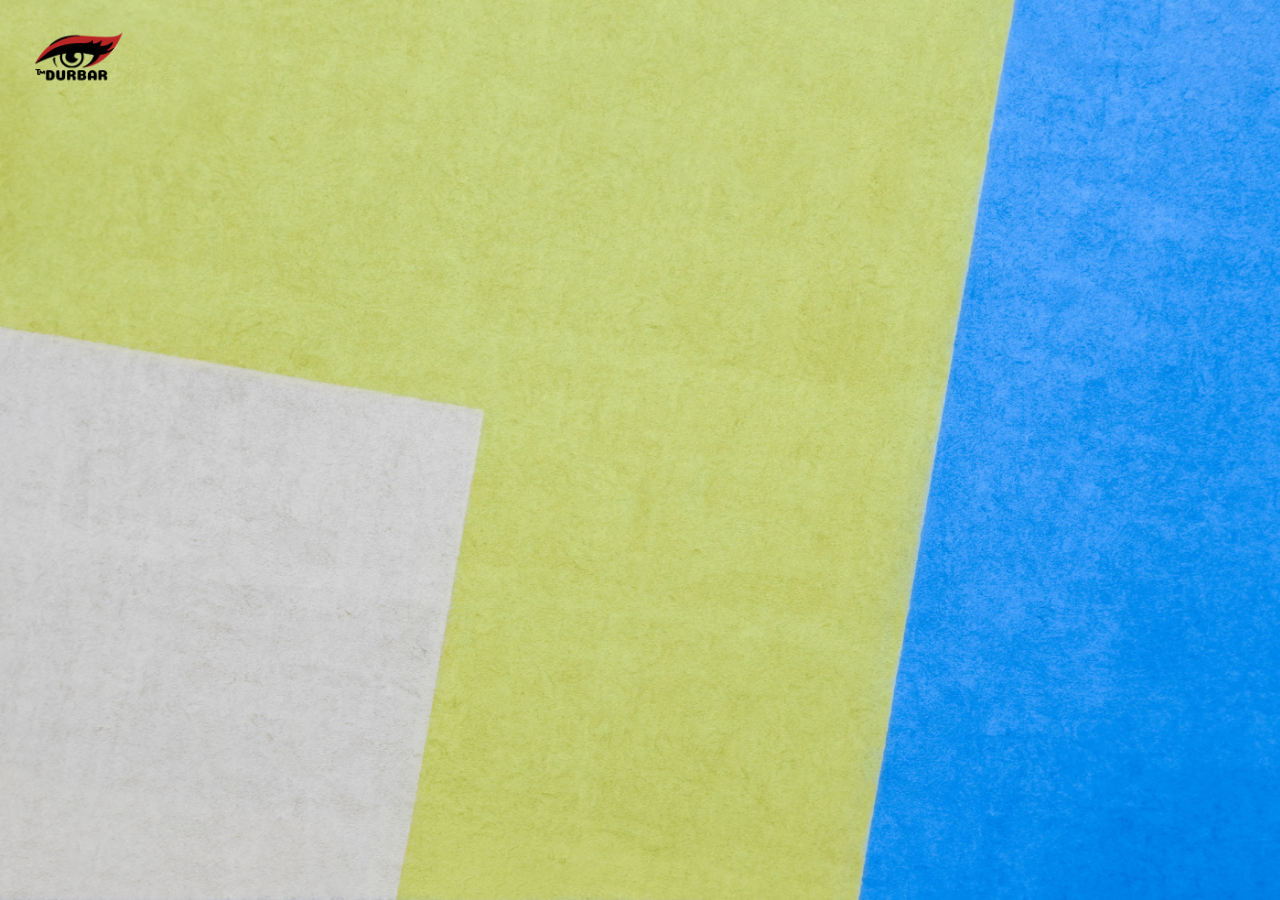
==== Personal Blog.html @ c0bbb01e "add blog" ====
<!DOCTYPE html>
<html lang="en">
<head>
    <meta charset="UTF-8">
    <meta http-equiv="X-UA-Compatible" content="IE=edge">
    <meta name="viewport" content="width=device-width, initial-scale=1.0">
    <title>AK Blogs</title>
    <link rel="stylesheet" href="Blog.css">
</head>
<body>
    <div class="hero">
    <nav>
        <img src="/Images/201973173_489742532116345_1535642979157361909_n.png" class="logo">
    </nav>
    </div>
</body>
</html>
---- Blog.css ----
*{
    margin: 0;
    padding: 0;
    font-family: sans-serif;
}
.hero{
    background-image:url(/Images/colorbg.jpg);
    background-size: cover;
    height: 100vh;
    background-repeat: repeat;
}
nav{
    display: flex;
    width: 84%;
    margin: 0;
    align-items: center;
    justify-content: space-between;
}
.logo{
    width: 120px;
    cursor: pointer;
    margin-left:1em;
    /* box-shadow: 0 0 10px 10px chocolate; */
}
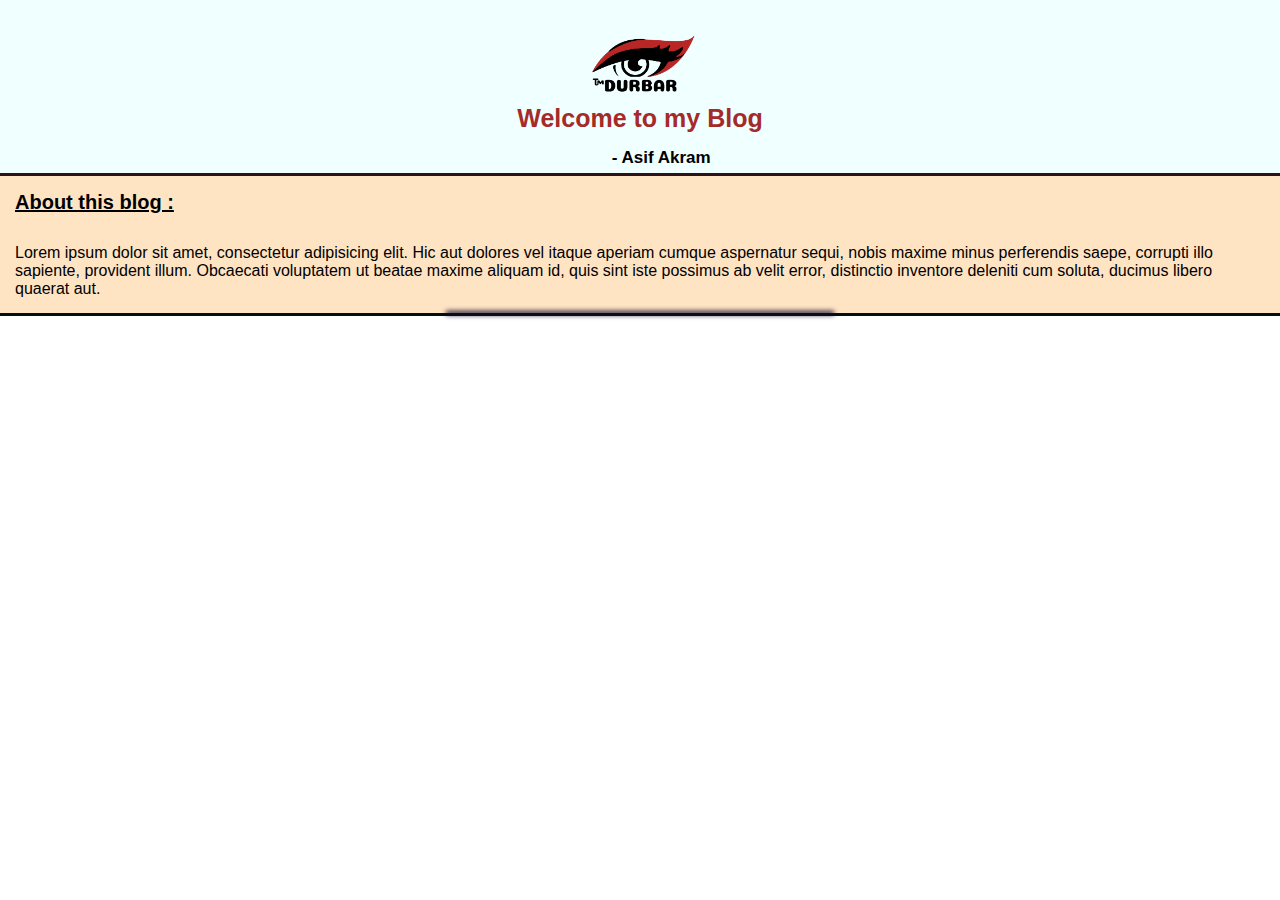
==== commit 772911fa: "working on blog" ====
--- a/Personal Blog.html
+++ b/Personal Blog.html
@@ -4,14 +4,25 @@
     <meta charset="UTF-8">
     <meta http-equiv="X-UA-Compatible" content="IE=edge">
     <meta name="viewport" content="width=device-width, initial-scale=1.0">
-    <title>AK Blogs</title>
-    <link rel="stylesheet" href="Blog.css">
+    <title>Blog</title>
+    <link rel="stylesheet" href="Style Blog.css">
 </head>
 <body>
-    <div class="hero">
-    <nav>
-        <img src="/Images/201973173_489742532116345_1535642979157361909_n.png" class="logo">
-    </nav>
-    </div>
+    <section id="blog">
+        <img src="/Images/Logo.png" alt="logo">
+        <div class="blogHead">
+            <span>Welcome to my Blog</span>
+            <h4>&nbsp;&nbsp;&nbsp;&nbsp;&nbsp;&nbsp;&nbsp;&nbsp;&nbsp;&nbsp;&nbsp;&nbsp;&nbsp;&nbsp;&nbsp;&nbsp;&nbsp;&nbsp;&nbsp;&nbsp;- Asif Akram</h4>
+        </div>
+    </section>
+    <section id="content">
+        <div class="starting">
+            <h3>About this blog : </h3>
+            <p>Lorem ipsum dolor sit amet, consectetur adipisicing elit. Hic aut dolores vel itaque aperiam cumque aspernatur sequi, nobis maxime minus perferendis saepe, corrupti illo sapiente, provident illum. Obcaecati voluptatem ut beatae maxime aliquam id, quis sint iste possimus ab velit error, distinctio inventore deleniti cum soluta, ducimus libero quaerat aut.</p>
+        </div>
+        <div class="nmrimg">
+            <img src="/Images/NMR.jpg" alt="" title="Ronaldo, Messi & Neymar">
+        </div>
+    </section>
 </body>
 </html>--- a/Style Blog.css
+++ b/Style Blog.css
@@ -0,0 +1,64 @@
+*{
+    margin: 0px;
+    padding: 0px;
+    font-family:Verdana, Geneva, Tahoma, sans-serif;
+    box-sizing: border-box;
+}
+a{
+    text-decoration: none;
+}
+ul{
+    list-style: none;
+}
+body{
+
+}
+img{
+    width: 140px;
+    cursor: pointer;
+    float: left;
+}
+#blog{
+    display: flex;
+    justify-content: center;
+    align-items: center;
+    flex-direction: column;
+    padding: 5px;
+    background-color: azure;
+    border-bottom: 3px solid rgb(43, 19, 25);
+}
+.blogHead span{
+    color: brown;
+    font-size: 25px;
+    font-weight: bold;
+}
+.blogHead h4{
+    text-align:left;
+    font-size: 17px;
+    margin-top: 15px;
+}
+starting,h3{
+    font-size: 20px;
+    margin:0px;
+    padding: 15px;
+    text-decoration: underline;
+}
+starting,p{
+    margin: 5px;
+    padding: 10px;
+}
+.nmrimg {
+    justify-content: center;
+    display: flex;
+}
+.nmrimg img{
+    width: 30%;
+    box-shadow: 0 0 5px 2px rgb(17, 11, 43);
+}
+.nmrimg img:hover{
+    box-shadow: 0px 0px 4px 3px rgb(99, 12, 23);
+}
+#content{
+    background-color: bisque;
+    border-bottom: 3px solid rgb(5, 15, 15);
+}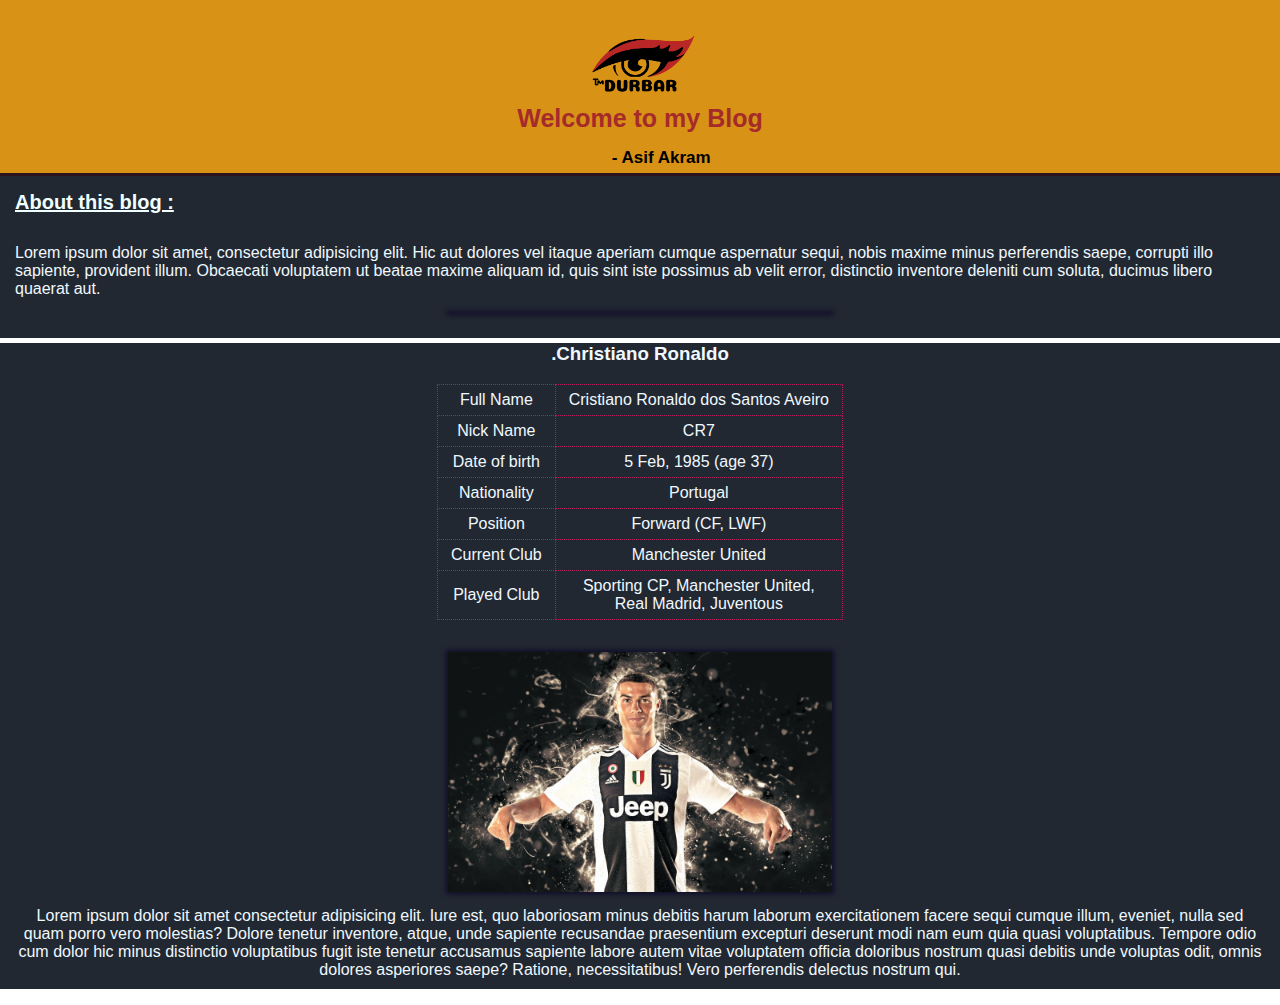
==== commit 4f8ad435: "working on blog" ====
--- a/Personal Blog.html
+++ b/Personal Blog.html
@@ -23,6 +23,52 @@
         <div class="nmrimg">
             <img src="/Images/NMR.jpg" alt="" title="Ronaldo, Messi & Neymar">
         </div>
+        <div class="lb">
+            <p></p>
+        </div>
     </section>
+    <section id="Ronaldo">
+        <div class="cr7">
+        <h3>.Christiano Ronaldo</h3>
+        <div class="tableforcr">
+        <table>
+                <tr>
+                    <td>Full Name</td>
+                    <td>Cristiano Ronaldo dos Santos Aveiro</td>
+                </tr>
+                <tr>
+                    <td>Nick Name</td>
+                    <td>CR7</td>
+                </tr>
+                <tr>
+                    <td>Date of birth</td>
+                    <td>5 Feb, 1985 (age 37)</td>
+                </tr>
+                <tr>
+                    <td>Nationality</td>
+                    <td>Portugal</td>
+                </tr>
+                <tr>
+                    <td>Position</td>
+                    <td>Forward (CF, LWF)</td>
+                </tr>
+                <tr>
+                    <td>Current Club</td>
+                    <td>Manchester United</td>
+                </tr>
+                <tr>
+                    <td>Played Club</td>
+                    <td>Sporting CP, Manchester United,<br>Real Madrid, Juventous</td>
+                </tr>
+        </table>
+        </div>
+        <div class="crimage">
+            <img src="/Images/CR1.jpg" alt="Christiano Ronaldo">
+        </div>
+        <p>Lorem ipsum dolor sit amet consectetur adipisicing elit. Iure est, quo laboriosam minus debitis harum laborum exercitationem facere sequi cumque illum, eveniet, nulla sed quam porro vero molestias? Dolore tenetur inventore, atque, unde sapiente recusandae praesentium excepturi deserunt modi nam eum quia quasi voluptatibus. Tempore odio cum dolor hic minus distinctio voluptatibus fugit iste tenetur accusamus sapiente labore autem vitae voluptatem officia doloribus nostrum quasi debitis unde voluptas odit, omnis dolores asperiores saepe? Ratione, necessitatibus! Vero perferendis delectus nostrum qui.</p>
+        </div>
+
+    </section>
+
 </body>
 </html>--- a/Style Blog.css
+++ b/Style Blog.css
@@ -24,7 +24,7 @@
     align-items: center;
     flex-direction: column;
     padding: 5px;
-    background-color: azure;
+    background-color:#D89216;
     border-bottom: 3px solid rgb(43, 19, 25);
 }
 .blogHead span{
@@ -37,15 +37,18 @@
     font-size: 17px;
     margin-top: 15px;
 }
-starting,h3{
+.starting h3{
     font-size: 20px;
     margin:0px;
     padding: 15px;
     text-decoration: underline;
+    text-align: left;
+    color: azure;
 }
 starting,p{
     margin: 5px;
     padding: 10px;
+    color: aliceblue;
 }
 .nmrimg {
     justify-content: center;
@@ -59,6 +62,52 @@
     box-shadow: 0px 0px 4px 3px rgb(99, 12, 23);
 }
 #content{
-    background-color: bisque;
-    border-bottom: 3px solid rgb(5, 15, 15);
+    background-color: #222831;
+    /* border-bottom: 3px solid rgb(5, 15, 15); */
+}
+#content:hover{
+    box-shadow: 0px 0px 10px 5px white;
+}
+.lb p{
+    /* border-bottom: 2px dotted coral; */
+    background-color: #222831;
+}
+#Ronaldo{
+    background-color: #222831;
+}
+#Ronaldo:hover{
+    box-shadow: 0px 0px 10px 5px white;
+}
+.cr7,h3{
+    text-align: center;
+    text-decoration: none;
+    color: aliceblue;
+    margin-bottom: 1em;
+}
+.tableforcr table{
+    border-collapse: collapse;
+    min-width: 400px;
+    text-align: center;
+    margin-left: auto;
+    margin-right: auto;
+}
+.tableforcr td{
+    border: 1px dotted rgb(184, 28, 93);
+    color:aliceblue;
+    padding: 6px 13px;
+}
+.tableforcr tr:hover{
+    box-shadow: 0px 0px 3px 2px rgb(122, 34, 34);
+}
+.crimage {
+    margin-top: 2em;
+    justify-content: center;
+    display: flex;
+}
+.crimage img{
+    width: 30%;
+    box-shadow: 0 0 5px 2px rgb(17, 11, 43);
+}
+.crimage img:hover{
+    box-shadow: 0px 0px 4px 3px rgb(99, 12, 23);
 }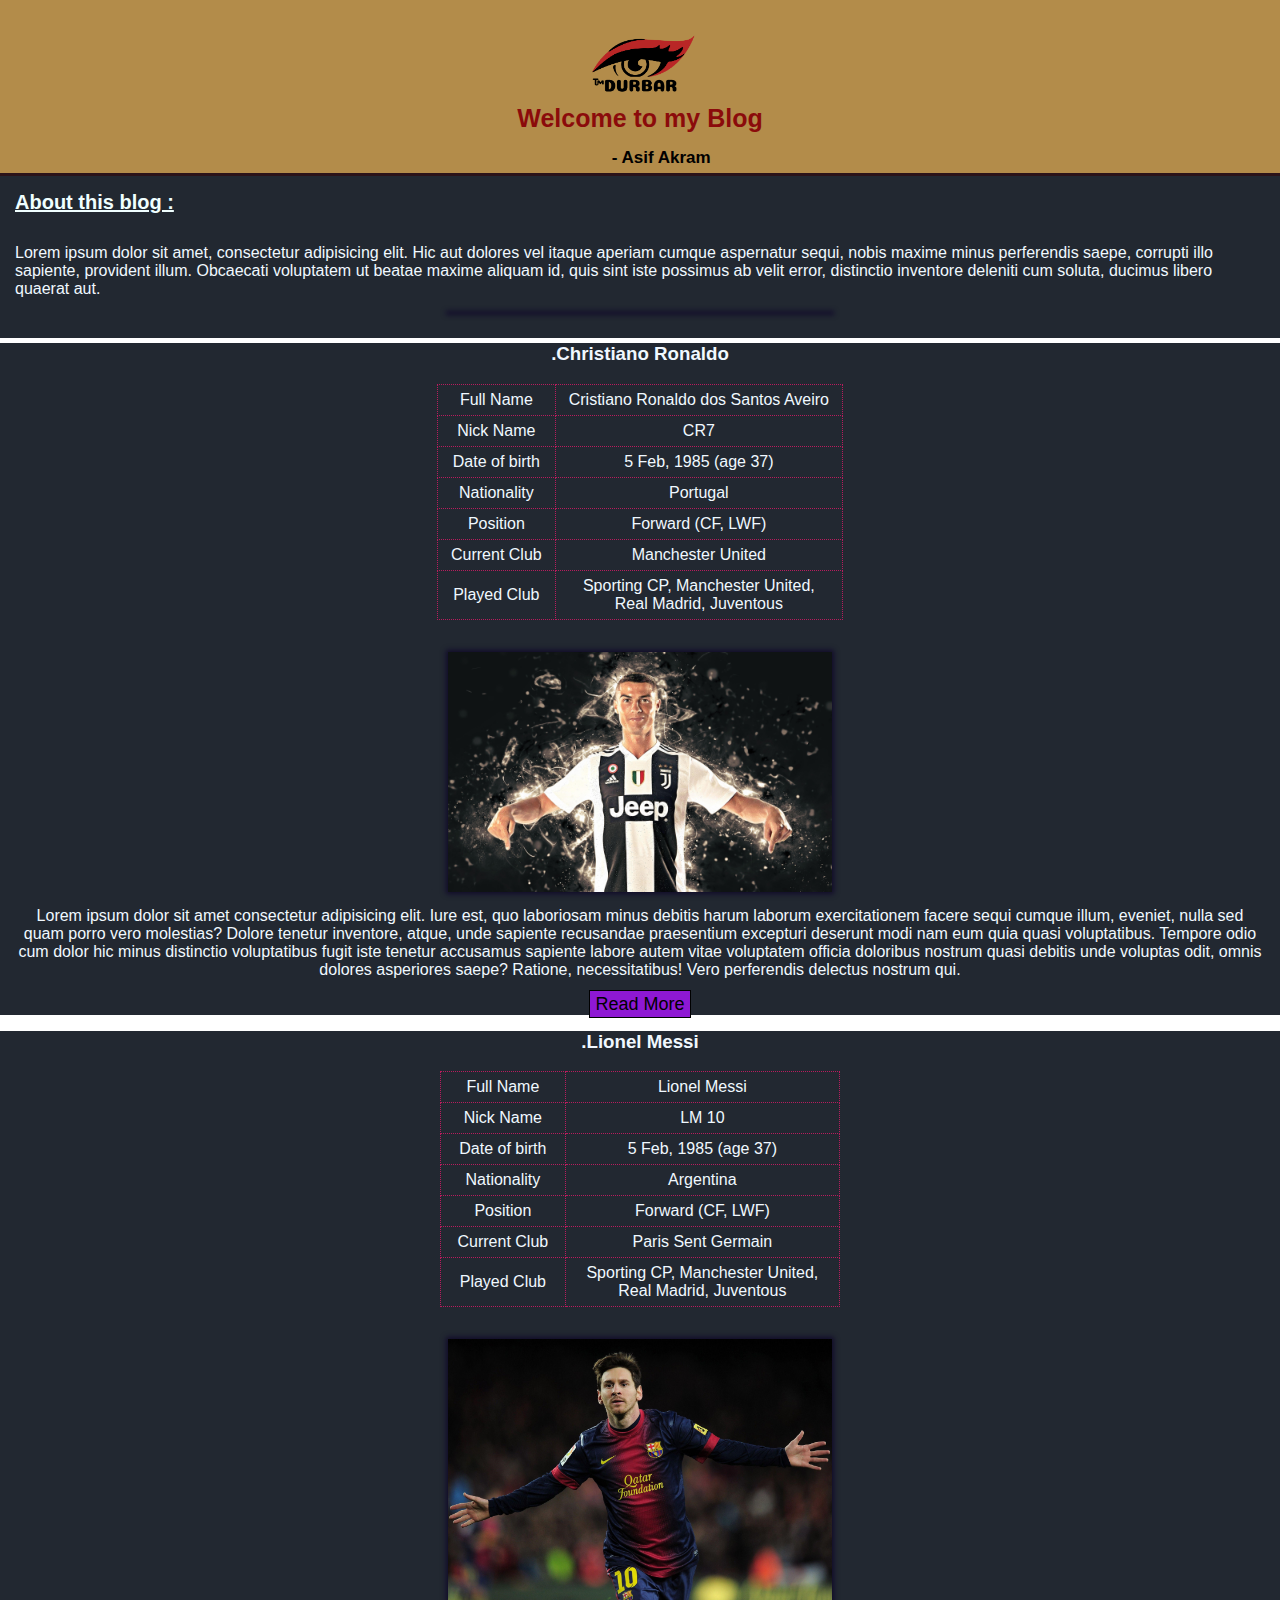
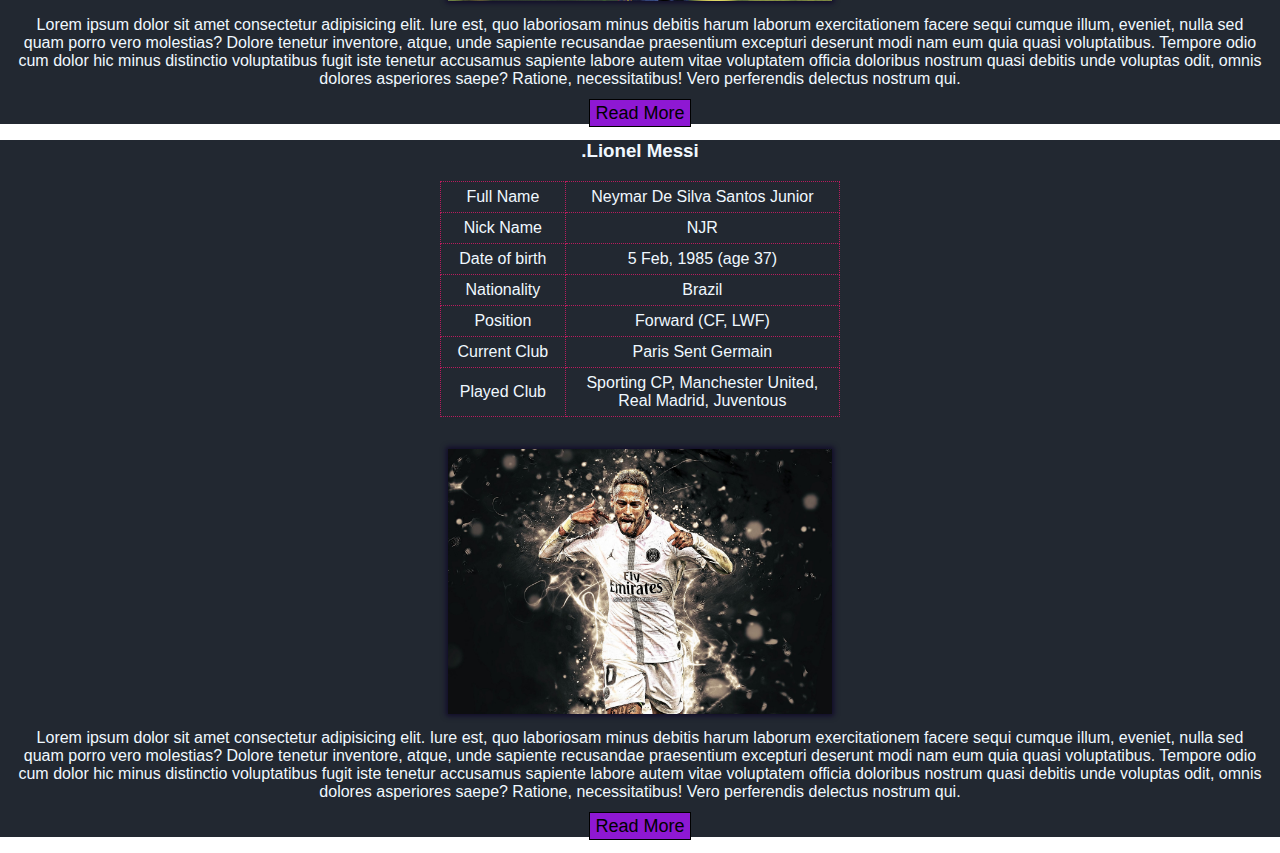
==== commit 30fddab8: "add details" ====
--- a/Personal Blog.html
+++ b/Personal Blog.html
@@ -66,8 +66,109 @@
             <img src="/Images/CR1.jpg" alt="Christiano Ronaldo">
         </div>
         <p>Lorem ipsum dolor sit amet consectetur adipisicing elit. Iure est, quo laboriosam minus debitis harum laborum exercitationem facere sequi cumque illum, eveniet, nulla sed quam porro vero molestias? Dolore tenetur inventore, atque, unde sapiente recusandae praesentium excepturi deserunt modi nam eum quia quasi voluptatibus. Tempore odio cum dolor hic minus distinctio voluptatibus fugit iste tenetur accusamus sapiente labore autem vitae voluptatem officia doloribus nostrum quasi debitis unde voluptas odit, omnis dolores asperiores saepe? Ratione, necessitatibus! Vero perferendis delectus nostrum qui.</p>
-        </div>
+        <div class="crbutton">
+            <a href="https://en.wikipedia.org/wiki/Cristiano_Ronaldo">Read More</a>
+            </button>
+        </div>    
+    </div>
 
+    </section>
+
+
+
+
+
+    <section id="Messi">
+        <div class="lm10">
+            <h3>.Lionel Messi</h3>
+            <div class="tableformessi">
+            <table>
+                    <tr>
+                        <td>Full Name</td>
+                        <td>Lionel Messi</td>
+                    </tr>
+                    <tr>
+                        <td>Nick Name</td>
+                        <td>LM 10</td>
+                    </tr>
+                    <tr>
+                        <td>Date of birth</td>
+                        <td>5 Feb, 1985 (age 37)</td>
+                    </tr>
+                    <tr>
+                        <td>Nationality</td>
+                        <td>Argentina</td>
+                    </tr>
+                    <tr>
+                        <td>Position</td>
+                        <td>Forward (CF, LWF)</td>
+                    </tr>
+                    <tr>
+                        <td>Current Club</td>
+                        <td>Paris Sent Germain</td>
+                    </tr>
+                    <tr>
+                        <td>Played Club</td>
+                        <td>Sporting CP, Manchester United,<br>Real Madrid, Juventous</td>
+                    </tr>
+            </table>
+            </div>
+            <div class="messiimage">
+                <img src="/Images/messi1.jpg" alt="Lionel Messi">
+            </div>
+            <p>Lorem ipsum dolor sit amet consectetur adipisicing elit. Iure est, quo laboriosam minus debitis harum laborum exercitationem facere sequi cumque illum, eveniet, nulla sed quam porro vero molestias? Dolore tenetur inventore, atque, unde sapiente recusandae praesentium excepturi deserunt modi nam eum quia quasi voluptatibus. Tempore odio cum dolor hic minus distinctio voluptatibus fugit iste tenetur accusamus sapiente labore autem vitae voluptatem officia doloribus nostrum quasi debitis unde voluptas odit, omnis dolores asperiores saepe? Ratione, necessitatibus! Vero perferendis delectus nostrum qui.</p>
+            <div class="lmbutton">
+                <a href="https://en.wikipedia.org/wiki/Cristiano_Ronaldo">Read More</a>
+                </button>
+            </div>
+        </div> 
+    </section>
+
+
+    <section id="Neymar">
+        <div class="njr">
+            <h3>.Lionel Messi</h3>
+            <div class="tablefornjr">
+            <table>
+                    <tr>
+                        <td>Full Name</td>
+                        <td>Neymar De Silva Santos Junior</td>
+                    </tr>
+                    <tr>
+                        <td>Nick Name</td>
+                        <td>NJR</td>
+                    </tr>
+                    <tr>
+                        <td>Date of birth</td>
+                        <td>5 Feb, 1985 (age 37)</td>
+                    </tr>
+                    <tr>
+                        <td>Nationality</td>
+                        <td>Brazil</td>
+                    </tr>
+                    <tr>
+                        <td>Position</td>
+                        <td>Forward (CF, LWF)</td>
+                    </tr>
+                    <tr>
+                        <td>Current Club</td>
+                        <td>Paris Sent Germain</td>
+                    </tr>
+                    <tr>
+                        <td>Played Club</td>
+                        <td>Sporting CP, Manchester United,<br>Real Madrid, Juventous</td>
+                    </tr>
+            </table>
+            </div>
+            <div class="njrimage">
+                <img src="/Images/neymar1.jpg" alt="Neymar JR">
+            </div>
+            <p>Lorem ipsum dolor sit amet consectetur adipisicing elit. Iure est, quo laboriosam minus debitis harum laborum exercitationem facere sequi cumque illum, eveniet, nulla sed quam porro vero molestias? Dolore tenetur inventore, atque, unde sapiente recusandae praesentium excepturi deserunt modi nam eum quia quasi voluptatibus. Tempore odio cum dolor hic minus distinctio voluptatibus fugit iste tenetur accusamus sapiente labore autem vitae voluptatem officia doloribus nostrum quasi debitis unde voluptas odit, omnis dolores asperiores saepe? Ratione, necessitatibus! Vero perferendis delectus nostrum qui.</p>
+            <div class="njrbutton">
+                <a href="https://en.wikipedia.org/wiki/Cristiano_Ronaldo">Read More</a>
+                </button>
+            </div>
+        </div> 
     </section>
 
 </body>
--- a/Style Blog.css
+++ b/Style Blog.css
@@ -24,11 +24,11 @@
     align-items: center;
     flex-direction: column;
     padding: 5px;
-    background-color:#D89216;
+    background-color:#b38c4a;
     border-bottom: 3px solid rgb(43, 19, 25);
 }
 .blogHead span{
-    color: brown;
+    color: rgb(139, 11, 11);
     font-size: 25px;
     font-weight: bold;
 }
@@ -110,4 +110,127 @@
 }
 .crimage img:hover{
     box-shadow: 0px 0px 4px 3px rgb(99, 12, 23);
+}
+.crbutton a{
+    border: 1px solid rgb(0, 0, 0);
+    background-color: rgb(142, 24, 211);
+    color: black;
+    font-family:'Franklin Gothic Medium', 'Arial Narrow', Arial, sans-serif;
+    font-weight:500;
+    font-size: 18px;
+    padding: 3px 5px;
+}
+.crbutton a:hover{
+    background-color: #D89216;
+    transition: cubic-bezier(0.55, 0.055, 0.675, 0.19);
+}
+
+/* Copy fromm cr7 */
+
+#Messi{
+    background-color: #222831;
+}
+#Messi:hover{
+    box-shadow: 0px 0px 10px 5px white;
+}
+.lm10,h3{
+    text-align: center;
+    text-decoration: none;
+    color: aliceblue;
+    margin-bottom: 1em;
+}
+.tableformessi table{
+    border-collapse: collapse;
+    min-width: 400px;
+    text-align: center;
+    margin-left: auto;
+    margin-right: auto;
+}
+.tableformessi td{
+    border: 1px dotted rgb(184, 28, 93);
+    color:aliceblue;
+    padding: 6px 13px;
+}
+.tableformessi tr:hover{
+    box-shadow: 0px 0px 3px 2px rgb(122, 34, 34);
+}
+.messiimage {
+    margin-top: 2em;
+    justify-content: center;
+    display: flex;
+}
+.messiimage img{
+    width: 30%;
+    box-shadow: 0 0 5px 2px rgb(17, 11, 43);
+}
+.messiimage img:hover{
+    box-shadow: 0px 0px 4px 3px rgb(99, 12, 23);
+}
+.lmbutton a{
+    border: 1px solid rgb(0, 0, 0);
+    background-color: rgb(142, 24, 211);
+    color: black;
+    font-family:'Franklin Gothic Medium', 'Arial Narrow', Arial, sans-serif;
+    font-weight:500;
+    font-size: 18px;
+    padding: 3px 5px;
+}
+.lmbutton a:hover{
+    background-color: #D89216;
+    transition: cubic-bezier(0.55, 0.055, 0.675, 0.19);
+}
+
+
+
+#Neymar{
+    background-color: #222831;
+}
+#Neymar:hover{
+    box-shadow: 0px 0px 10px 5px white;
+}
+.njr,h3{
+    text-align: center;
+    text-decoration: none;
+    color: aliceblue;
+    margin-bottom: 1em;
+}
+.tablefornjr table{
+    border-collapse: collapse;
+    min-width: 400px;
+    text-align: center;
+    margin-left: auto;
+    margin-right: auto;
+}
+.tablefornjr td{
+    border: 1px dotted rgb(184, 28, 93);
+    color:aliceblue;
+    padding: 6px 13px;
+}
+.tablefornjr tr:hover{
+    box-shadow: 0px 0px 3px 2px rgb(122, 34, 34);
+}
+.njrimage {
+    margin-top: 2em;
+    justify-content: center;
+    display: flex;
+}
+.njrimage img{
+    width: 30%;
+    box-shadow: 0 0 5px 2px rgb(17, 11, 43);
+}
+.njrimage img:hover{
+    box-shadow: 0px 0px 4px 3px rgb(99, 12, 23);
+}
+.njrbutton a{
+    border: 1px solid rgb(0, 0, 0);
+    background-color: rgb(142, 24, 211);
+    color: black;
+    font-family:'Franklin Gothic Medium', 'Arial Narrow', Arial, sans-serif;
+    font-weight:500;
+    font-size: 18px;
+    padding: 3px 5px;
+}
+.njrbutton a:hover{
+    background-color: #D89216;
+    transition: cubic-bezier(0.55, 0.055, 0.675, 0.19);
 }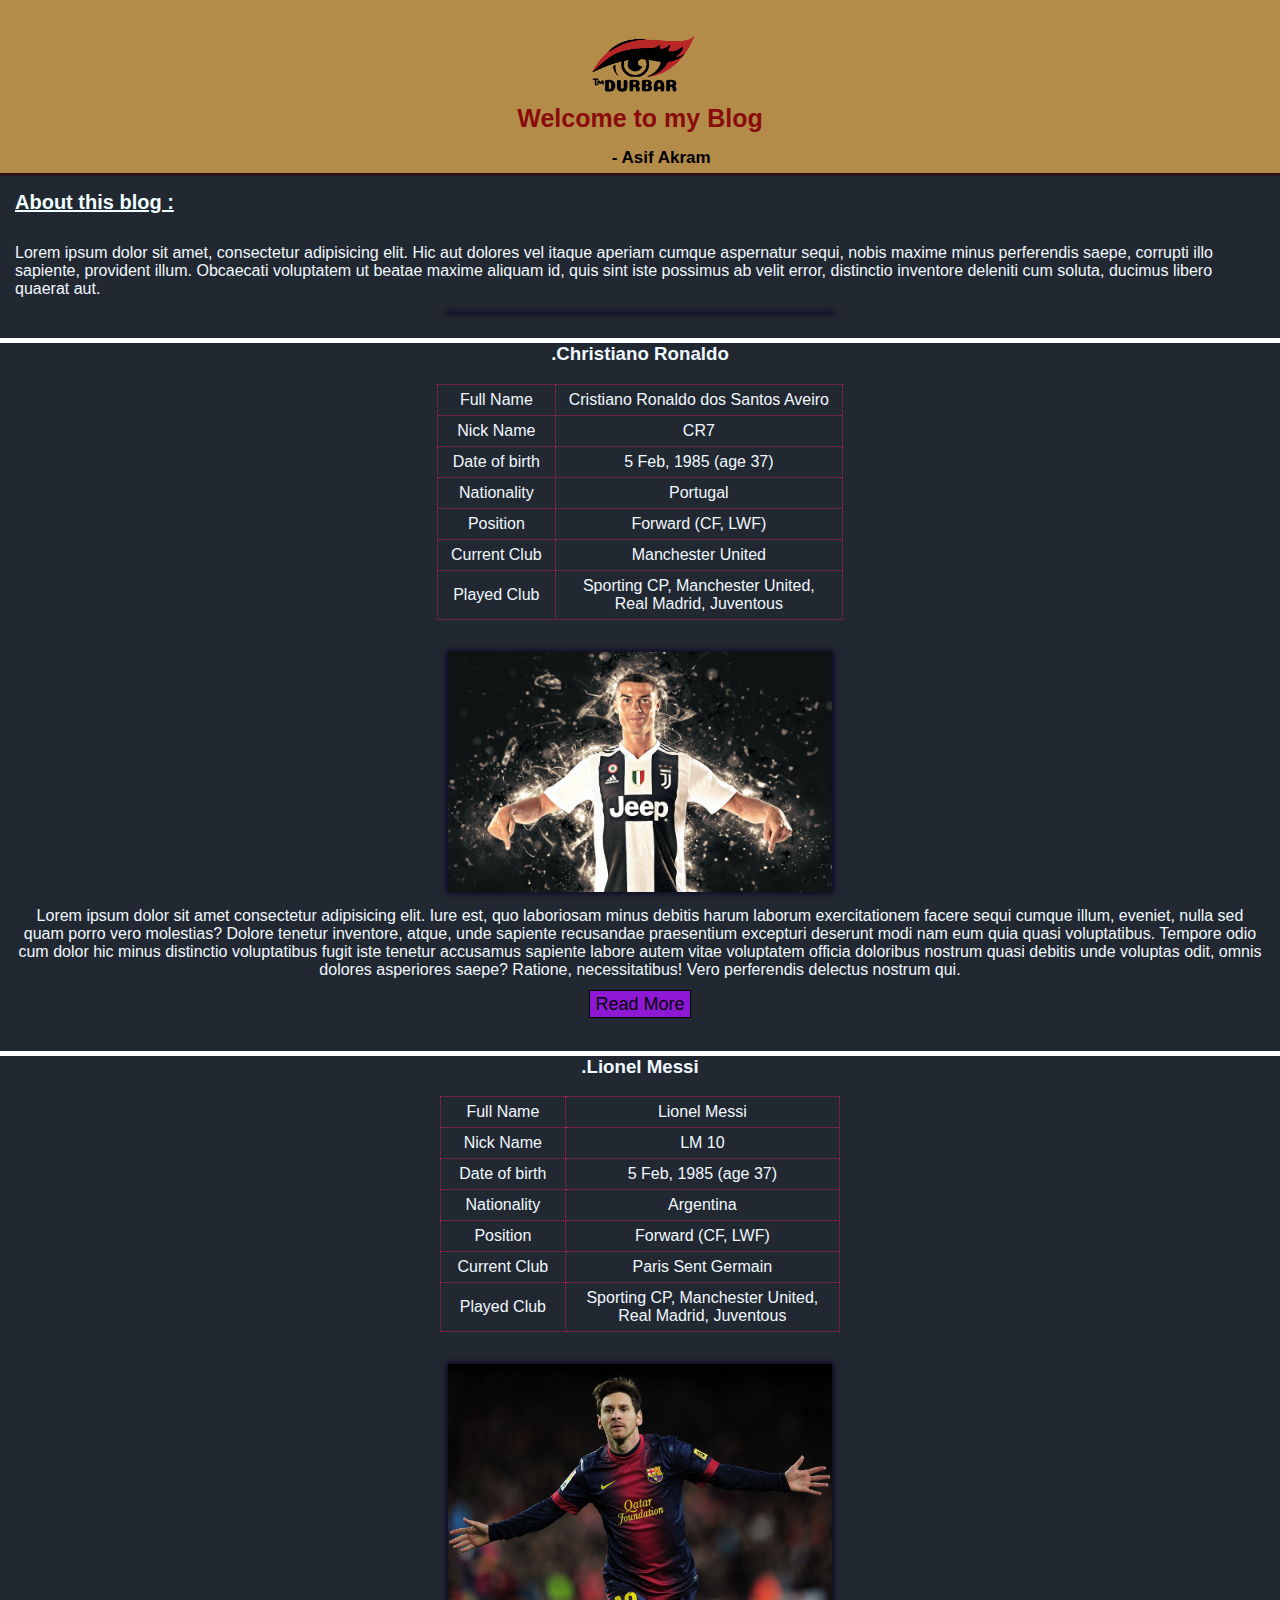
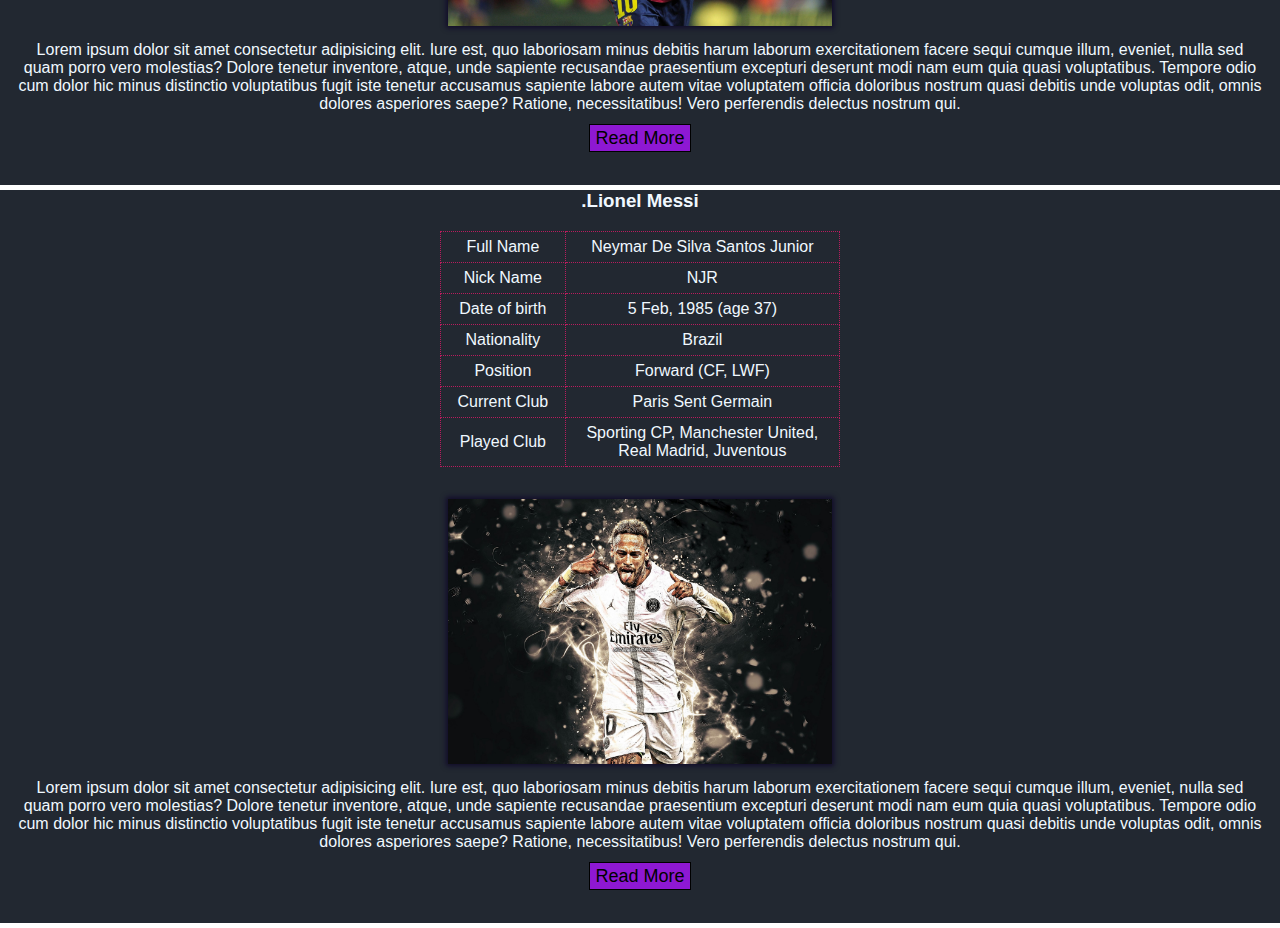
==== commit 770323c6: "Structure done" ====
--- a/Personal Blog.html
+++ b/Personal Blog.html
@@ -71,7 +71,9 @@
             </button>
         </div>    
     </div>
-
+    <div class="lb">
+        <p></p>
+    </div>
     </section>
 
 
@@ -122,6 +124,9 @@
                 </button>
             </div>
         </div> 
+        <div class="lb">
+            <p></p>
+        </div>
     </section>
 
 
@@ -169,6 +174,9 @@
                 </button>
             </div>
         </div> 
+        <div class="lb">
+            <p></p>
+        </div>
     </section>
 
 </body>
